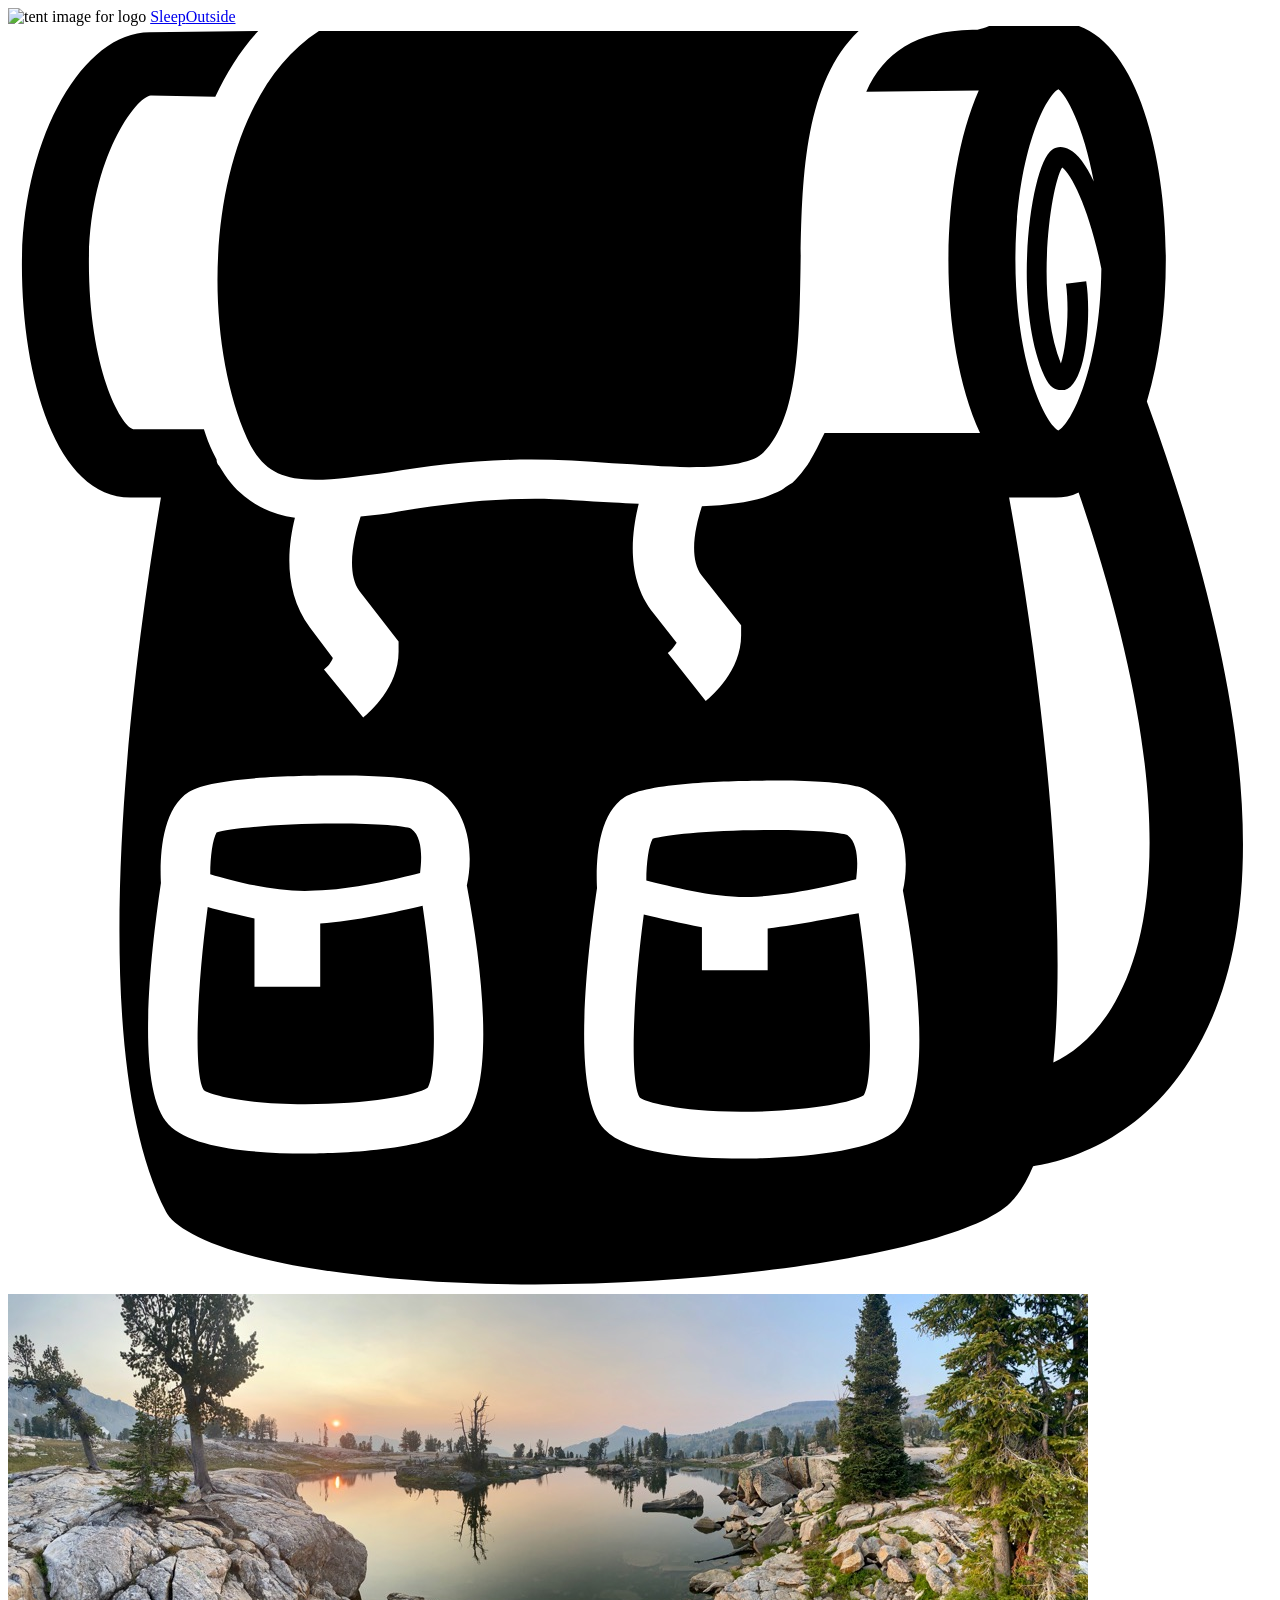
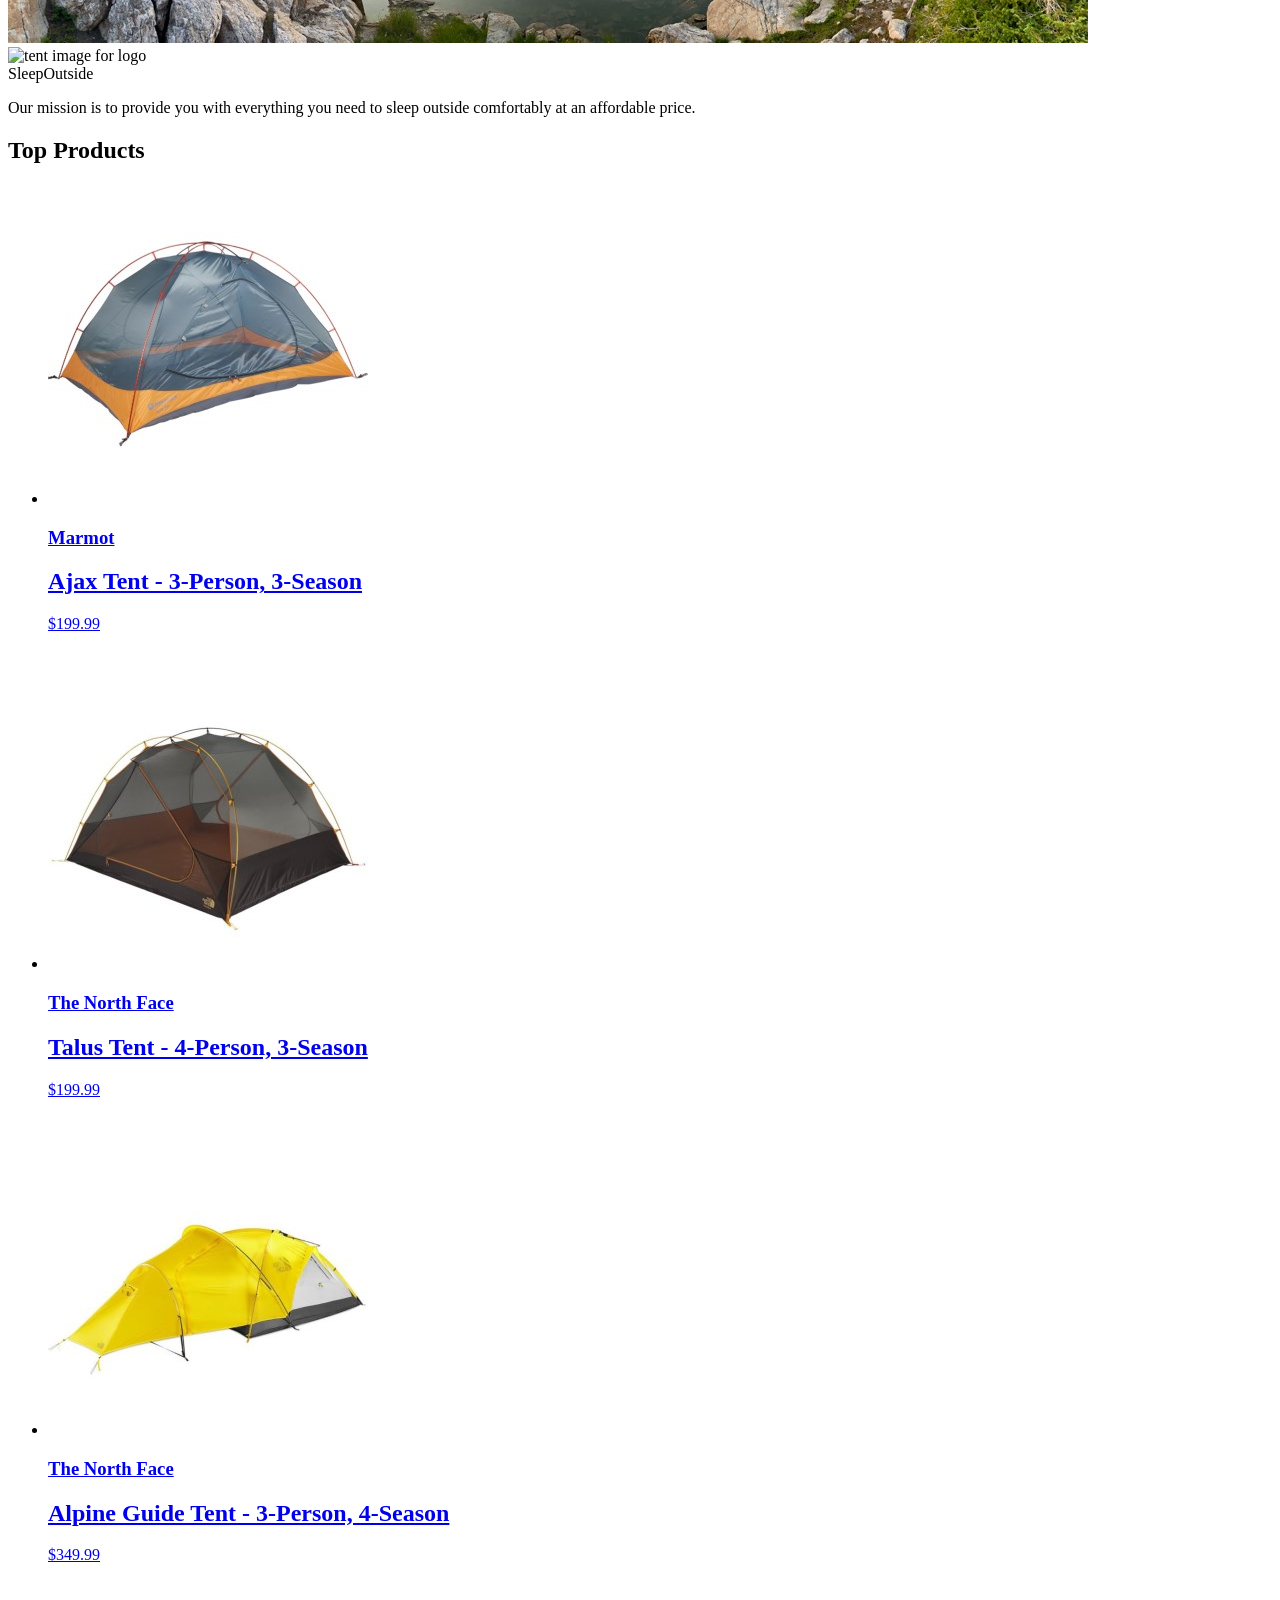
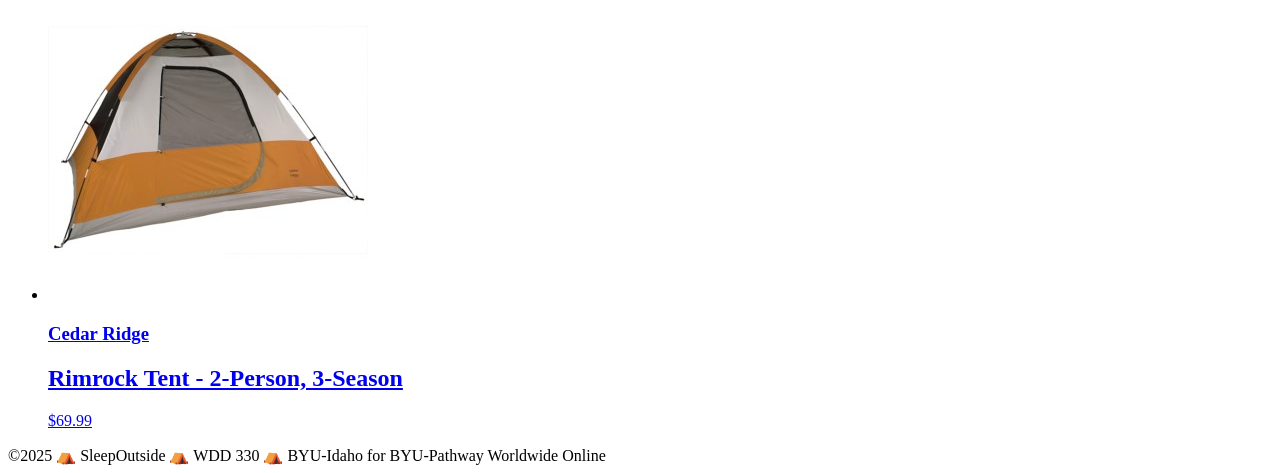
==== src/index.html @ 7f604e32 "Initial commit" ====
<!doctype html>
<html lang="en">
  <head>
    <meta charset="UTF-8" />
    <meta name="viewport" content="width=device-width, initial-scale=1.0" />
    <title>Sleep Outside | Home</title>
    <link rel="stylesheet" href="/css/style.css" />
  </head>

  <body>
    <header class="divider">
      <div class="logo">
        <img src="/images/noun_Tent_2517.svg" alt="tent image for logo" />
        <a href="index.html"> Sleep<span class="highlight">Outside</span></a>
      </div>
      <div class="cart">
        <a href="cart/index.html">
          <svg xmlns="http://www.w3.org/2000/svg" viewBox="0 0 100 100">
            <path
              d="M18.9 32.6c1.1 2.4 2.5 3.3 5.4 3.3 1.6 0 3.6-0.3 5.9-0.6 3.2-0.5 6.9-1 11.2-1 2.1 0 4.3 0.1 6.4 0.3 2.1 0.1 4.2 0.3 6.1 0.3 3.2 0 5.2-0.4 5.9-1.2 2.7-2.7 2.8-8.8 2.9-14.6 0.1-6.7 0.2-14.5 4.6-18.7 -0.5 0-1 0-1.6 0 -14.2 0-37.5 0-41.1 0C15.6 6.2 14.9 23.6 18.9 32.6z"
            />
            <path
              d="M90.1 29.7c1-3.3 1.5-7.3 1.5-11.2 0-9-2.7-18.8-8.6-18.8 -0.1 0-0.2 0-0.3 0L77.8-0.1c-0.3 0.2-0.8 0.3-1.1 0.4 0 0 0 0 0 0 -0.2 0-0.3 0-0.4 0 -4.5 0.1-7 1.8-8.4 4.9l8.9-0.1c-1.6 3.6-2.4 8.7-2.4 13.5 0 4.9 0.8 9.9 2.5 13.6l-12.3 0c-0.2 0.4-0.4 0.8-0.6 1.2 -0.2 0.4-0.4 0.7-0.6 1.1 -0.1 0.1-0.1 0.2-0.2 0.3 -0.3 0.4-0.5 0.7-0.9 1.1 0 0 0 0 0 0 0 0-0.1 0.1-0.1 0.1 -0.1 0.1-0.2 0.2-0.4 0.3 -0.2 0.1-0.4 0.3-0.6 0.4 0 0 0 0 0 0 -0.4 0.2-0.9 0.4-1.4 0.6 -1.3 0.4-2.9 0.6-4.9 0.7 -0.5 1.5-1.1 4.1 0 5.5l3.1 3.9 0 0.8c0 2.8-2.3 4.8-2.8 5.2l-3-3.8c0.3-0.2 0.5-0.5 0.7-0.8l-1.8-2.3c-2.2-2.7-1.8-6.3-1.2-8.7 -0.7 0-1.4-0.1-2-0.1 -2.1-0.1-4.3-0.3-6.2-0.3 -4.1 0-7.7 0.5-10.8 1 -1 0.2-2 0.3-3 0.4 -0.5 1.5-1.2 4.4-0.1 5.9l3.1 4 0 0.8c0 2.8-2.3 4.8-2.8 5.2l-3.1-3.8c0.3-0.2 0.6-0.6 0.7-0.9l-1.8-2.4c-2.1-2.8-1.8-6.3-1.2-8.7 -1.6-0.2-2.9-0.8-4-1.7h0c-0.8-0.6-1.4-1.4-2-2.4 -0.1-0.1-0.2-0.3-0.2-0.5 -0.1-0.2-0.2-0.4-0.3-0.6 -0.3-0.6-0.5-1.2-0.7-1.8l-5.6 0c-1-0.3-3.5-4.8-3.5-13.2 0-8.1 3.7-13.1 4.9-13.2L16.4 5.6c0.9-1.9 2-3.7 3.4-5.2L11.2 0.5c-5.4 0-10.1 8.6-10.1 18.4 0 8.9 2.7 18.4 8.6 18.4h2.4c-1.8 10.7-6.6 43 0.4 56.5 0.7 1.4 4.3 3.4 12.2 4.6 20.2 3.1 49.8-0.5 54.6-5.3 0.7-0.7 1.3-1.7 1.8-2.9 2-0.3 8.2-1.7 12.4-8.4C100.1 71.5 98.9 53.9 90.1 29.7zM35.6 87.1c-2.6 2-10.5 2.1-12.1 2.1 0 0 0 0 0 0 -3.9 0-9-0.4-10.8-2.3 -2.6-2.7-1.5-13-0.6-19.1 -0.1-1.9 0-5.8 2.2-7.2 1.9-1.2 8.7-1.3 11.6-1.3 6.4 0 7.4 0.6 7.8 0.9 3 1.8 3.1 5.6 2.6 7.8C37.7 75.5 38.6 84.8 35.6 87.1zM70.1 87.5c-2.6 2-10.5 2.1-12.1 2.1 0 0 0 0 0 0 -3.9 0-9-0.4-10.8-2.3 -2.6-2.7-1.5-13-0.6-19.1 -0.1-1.9 0-5.8 2.2-7.2 1.9-1.2 8.7-1.3 11.6-1.3 6.4 0 7.4 0.6 7.8 0.9 3 1.8 3.1 5.6 2.6 7.8C72.2 76 73.1 85.3 70.1 87.5zM85.9 12.3c-0.6-1.3-1.3-2.2-1.9-2.5 -0.5-0.3-1-0.3-1.4 0 -1.7 1.1-3.2 12.2-0.6 17.9 0.4 0.9 0.9 1.1 1.3 1.1 0.1 0 0.2 0 0.3 0 1.8-0.5 2.1-6.2 1.7-8.6l-1.6 0.2c0.3 2.2 0 5.1-0.4 6.3 -2.1-5.3-0.8-14.1 0.1-15.5 0.8 0.6 2.2 3.5 3.1 8 -0.1 7.9-2.4 12.3-3.4 12.8 -1-0.5-3.4-5.2-3.4-13.5 0-8.3 2.4-13 3.4-13.5C83.7 5.4 85.1 7.9 85.9 12.3zM87.3 77.7c-1.4 2.3-3.1 3.6-4.6 4.3 1.2-12.2-1-31-3.5-44.7h3.3c0.1 0 0.3 0 0.4 0 0.6 0 1.2-0.1 1.8-0.4C92.8 60.7 90.7 72.2 87.3 77.7z"
            />
            <path
              d="M24.7 71v5h-5.2v-5.4c-1.4-0.3-2.7-0.6-3.7-0.9 -0.9 6.8-1.1 13.3-0.3 14.5 0.4 0.3 2.9 1.1 8 1.1h0c5 0 8.8-0.7 9.7-1.3 0.8-1.3 0.6-7.7-0.4-14.4C30.7 70.1 27.5 70.8 24.7 71z"
            />
            <path
              d="M58.8 68.9c2.9-0.1 6.4-0.9 8.3-1.4 0.1-0.8 0.3-2.8-0.7-3.5 -0.5-0.2-2.5-0.4-5.9-0.4 -4.9 0-8.6 0.4-9.5 0.7 -0.3 0.5-0.5 1.9-0.5 3.3C52.5 68.1 56 69 58.8 68.9z"
            />
            <path
              d="M24.3 68.4c2.9-0.1 6.4-0.9 8.3-1.4 0.1-0.8 0.3-2.8-0.7-3.5 -0.5-0.2-2.5-0.4-5.9-0.4 -4.9 0-8.6 0.4-9.5 0.7 -0.3 0.5-0.5 1.9-0.5 3.3C18 67.7 21.5 68.6 24.3 68.4z"
            />
            <path
              d="M60.1 71.4v3.3h-5.2v-3.4c-1.7-0.3-3.3-0.7-4.6-1 -0.9 6.8-1.1 13.3-0.3 14.5 0.4 0.3 2.9 1.1 8 1.1h0c5 0 8.8-0.7 9.7-1.3 0.8-1.3 0.6-7.7-0.4-14.4C65.5 70.5 62.7 71.1 60.1 71.4z"
            />

            <!-- <text x="0" y="115" fill="#000000" font-size="5px" font-weight="bold" font-family="'Helvetica Neue', Helvetica, Arial-Unicode, Arial, Sans-serif">Created by Natalia Woodroffe</text>
            <text x="0" y="120" fill="#000000" font-size="5px" font-weight="bold" font-family="'Helvetica Neue', Helvetica, Arial-Unicode, Arial, Sans-serif">from the Noun Project</text> -->
          </svg>
        </a>
      </div>
    </header>
    <main class="divider">
      <div class="hero">
        <img
          src="/images/banner-sm.jpg"
          srcset="images/banner-sm.jpg 500w, images/banner.jpg"
          alt="image of a high mountain lake"
        />
        <div class="logo logo--square">
          <img src="/images/noun_Tent_2517.svg" alt="tent image for logo" />
          <div>Sleep<span class="highlight">Outside</span></div>
        </div>
        <div class="mission">
          <p>
            Our mission is to provide you with everything you need to sleep
            outside comfortably at an affordable price.
          </p>
        </div>
      </div>

      <section class="products">
        <h2>Top Products</h2>
        <ul class="product-list">
          <li class="product-card">
            <a href="product_pages/marmot-ajax-3.html">
              <img
                src="images/tents/marmot-ajax-tent-3-person-3-season-in-pale-pumpkin-terracotta~p~880rr_01~320.jpg"
                alt="Marmot Ajax tent"
              />
              <h3 class="card__brand">Marmot</h3>
              <h2 class="card__name">Ajax Tent - 3-Person, 3-Season</h2>
              <p class="product-card__price">$199.99</p>
            </a>
          </li>
          <li class="product-card">
            <a href="product_pages/northface-talus-4.html">
              <img
                src="images/tents/the-north-face-talus-tent-4-person-3-season-in-golden-oak-saffron-yellow~p~985rf_01~320.jpg"
                alt="Talus Tent - 4-Person, 3-Season"
              />
              <h3 class="card__brand">The North Face</h3>
              <h2 class="card__name">Talus Tent - 4-Person, 3-Season</h2>
              <p class="product-card__price">$199.99</p>
            </a>
          </li>
          <li class="product-card">
            <a href="product_pages/northface-alpine-3.html">
              <img
                src="images/tents/the-north-face-alpine-guide-tent-3-person-4-season-in-canary-yellow-high-rise-grey~p~985pr_01~320.jpg"
                alt="Alpine Guide Tent - 3-Person, 4-Season"
              />
              <h3 class="card__brand">The North Face</h3>
              <h2 class="card__name">Alpine Guide Tent - 3-Person, 4-Season</h2>
              <p class="product-card__price">$349.99</p>
            </a>
          </li>
          <li class="product-card">
            <a href="product_pages/cedar-ridge-rimrock-2.html">
              <img
                src="images/tents/cedar-ridge-rimrock-tent-2-person-3-season-in-rust-clay~p~344yj_01~320.jpg"
                alt="Rimrock Tent - 2-Person, 3-Season"
              />
              <h3 class="card__brand">Cedar Ridge</h3>
              <h2 class="card__name">Rimrock Tent - 2-Person, 3-Season</h2>
              <p class="product-card__price">$69.99</p>
            </a>
          </li>
        </ul>
      </section>
    </main>
    <footer>
      &copy;2025 ⛺ SleepOutside ⛺ WDD 330 ⛺ BYU-Idaho for BYU-Pathway
      Worldwide Online
    </footer>
  </body>
</html>
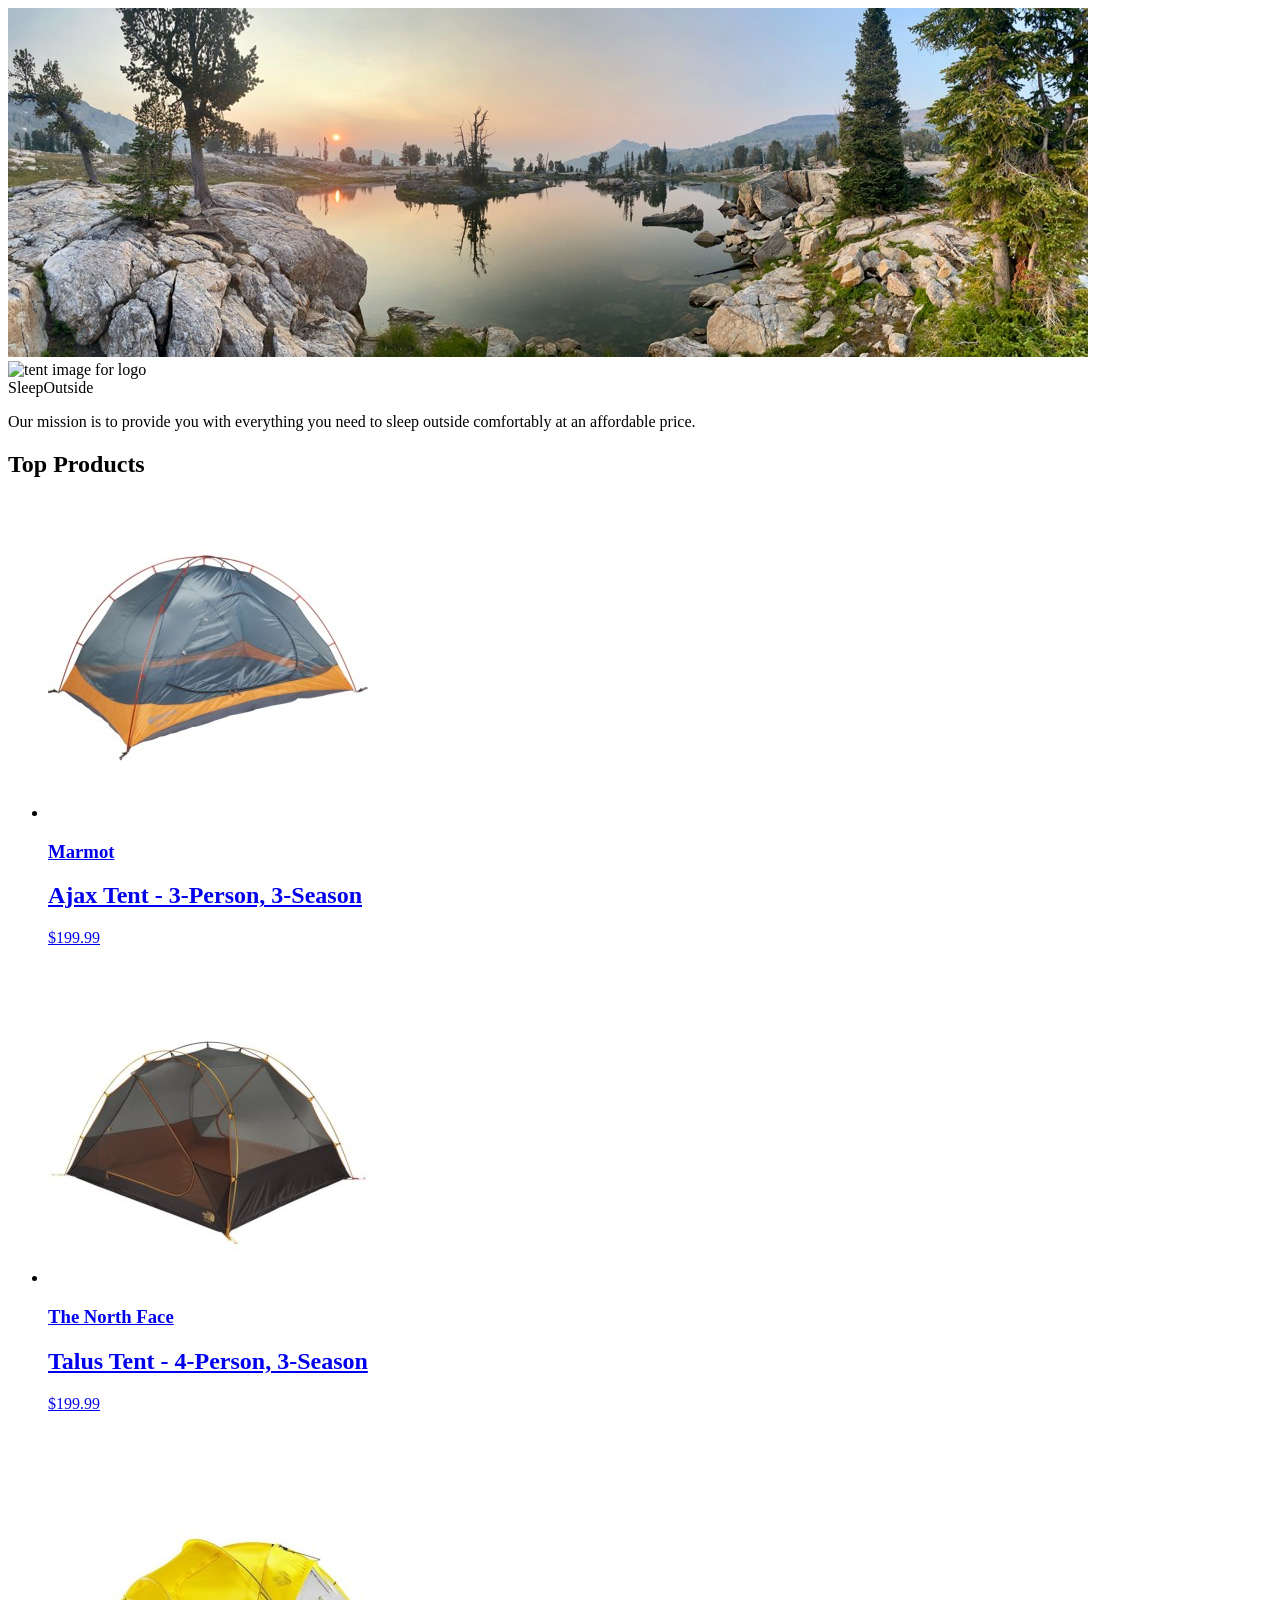
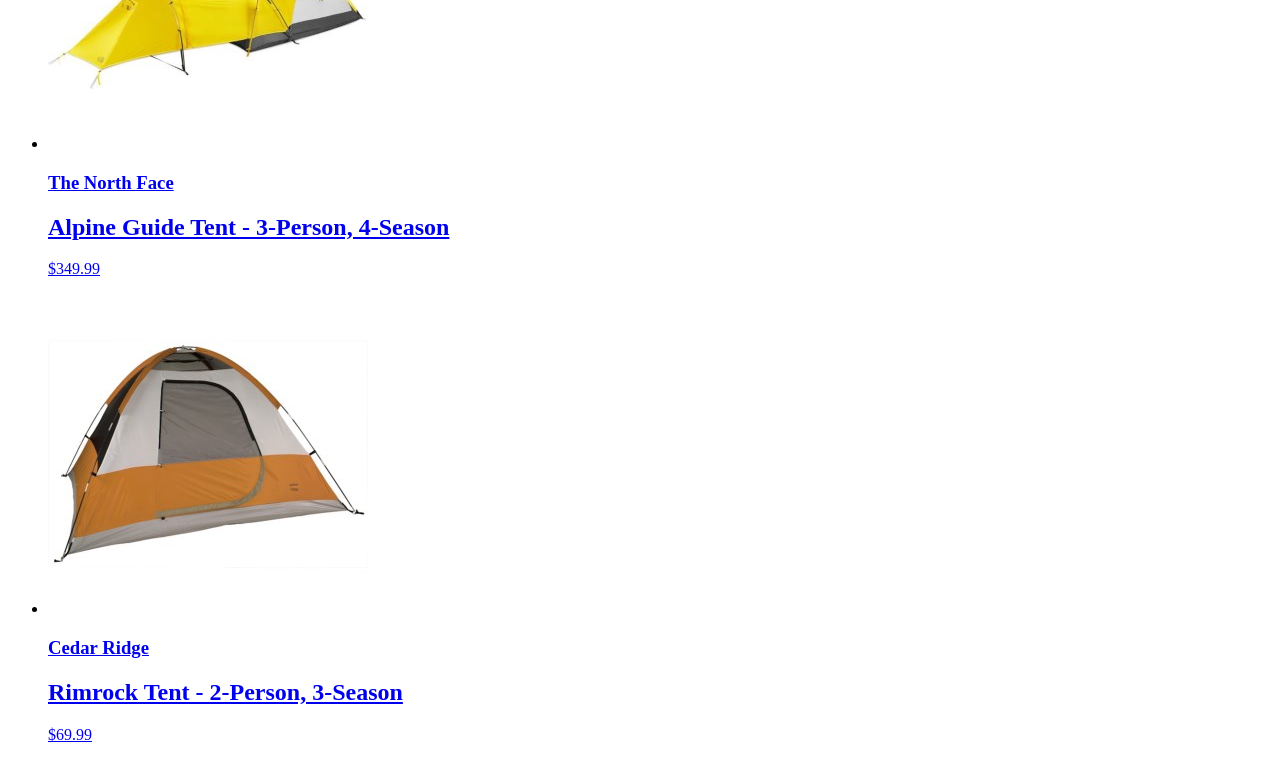
==== commit 93527ddf: "Add dynamic header and footer with partials for team activity 3" ====
--- a/src/index.html
+++ b/src/index.html
@@ -5,42 +5,11 @@
     <meta name="viewport" content="width=device-width, initial-scale=1.0" />
     <title>Sleep Outside | Home</title>
     <link rel="stylesheet" href="/css/style.css" />
+    <script src="/js/main.js" type="module"></script>
   </head>
 
   <body>
-    <header class="divider">
-      <div class="logo">
-        <img src="/images/noun_Tent_2517.svg" alt="tent image for logo" />
-        <a href="index.html"> Sleep<span class="highlight">Outside</span></a>
-      </div>
-      <div class="cart">
-        <a href="cart/index.html">
-          <svg xmlns="http://www.w3.org/2000/svg" viewBox="0 0 100 100">
-            <path
-              d="M18.9 32.6c1.1 2.4 2.5 3.3 5.4 3.3 1.6 0 3.6-0.3 5.9-0.6 3.2-0.5 6.9-1 11.2-1 2.1 0 4.3 0.1 6.4 0.3 2.1 0.1 4.2 0.3 6.1 0.3 3.2 0 5.2-0.4 5.9-1.2 2.7-2.7 2.8-8.8 2.9-14.6 0.1-6.7 0.2-14.5 4.6-18.7 -0.5 0-1 0-1.6 0 -14.2 0-37.5 0-41.1 0C15.6 6.2 14.9 23.6 18.9 32.6z"
-            />
-            <path
-              d="M90.1 29.7c1-3.3 1.5-7.3 1.5-11.2 0-9-2.7-18.8-8.6-18.8 -0.1 0-0.2 0-0.3 0L77.8-0.1c-0.3 0.2-0.8 0.3-1.1 0.4 0 0 0 0 0 0 -0.2 0-0.3 0-0.4 0 -4.5 0.1-7 1.8-8.4 4.9l8.9-0.1c-1.6 3.6-2.4 8.7-2.4 13.5 0 4.9 0.8 9.9 2.5 13.6l-12.3 0c-0.2 0.4-0.4 0.8-0.6 1.2 -0.2 0.4-0.4 0.7-0.6 1.1 -0.1 0.1-0.1 0.2-0.2 0.3 -0.3 0.4-0.5 0.7-0.9 1.1 0 0 0 0 0 0 0 0-0.1 0.1-0.1 0.1 -0.1 0.1-0.2 0.2-0.4 0.3 -0.2 0.1-0.4 0.3-0.6 0.4 0 0 0 0 0 0 -0.4 0.2-0.9 0.4-1.4 0.6 -1.3 0.4-2.9 0.6-4.9 0.7 -0.5 1.5-1.1 4.1 0 5.5l3.1 3.9 0 0.8c0 2.8-2.3 4.8-2.8 5.2l-3-3.8c0.3-0.2 0.5-0.5 0.7-0.8l-1.8-2.3c-2.2-2.7-1.8-6.3-1.2-8.7 -0.7 0-1.4-0.1-2-0.1 -2.1-0.1-4.3-0.3-6.2-0.3 -4.1 0-7.7 0.5-10.8 1 -1 0.2-2 0.3-3 0.4 -0.5 1.5-1.2 4.4-0.1 5.9l3.1 4 0 0.8c0 2.8-2.3 4.8-2.8 5.2l-3.1-3.8c0.3-0.2 0.6-0.6 0.7-0.9l-1.8-2.4c-2.1-2.8-1.8-6.3-1.2-8.7 -1.6-0.2-2.9-0.8-4-1.7h0c-0.8-0.6-1.4-1.4-2-2.4 -0.1-0.1-0.2-0.3-0.2-0.5 -0.1-0.2-0.2-0.4-0.3-0.6 -0.3-0.6-0.5-1.2-0.7-1.8l-5.6 0c-1-0.3-3.5-4.8-3.5-13.2 0-8.1 3.7-13.1 4.9-13.2L16.4 5.6c0.9-1.9 2-3.7 3.4-5.2L11.2 0.5c-5.4 0-10.1 8.6-10.1 18.4 0 8.9 2.7 18.4 8.6 18.4h2.4c-1.8 10.7-6.6 43 0.4 56.5 0.7 1.4 4.3 3.4 12.2 4.6 20.2 3.1 49.8-0.5 54.6-5.3 0.7-0.7 1.3-1.7 1.8-2.9 2-0.3 8.2-1.7 12.4-8.4C100.1 71.5 98.9 53.9 90.1 29.7zM35.6 87.1c-2.6 2-10.5 2.1-12.1 2.1 0 0 0 0 0 0 -3.9 0-9-0.4-10.8-2.3 -2.6-2.7-1.5-13-0.6-19.1 -0.1-1.9 0-5.8 2.2-7.2 1.9-1.2 8.7-1.3 11.6-1.3 6.4 0 7.4 0.6 7.8 0.9 3 1.8 3.1 5.6 2.6 7.8C37.7 75.5 38.6 84.8 35.6 87.1zM70.1 87.5c-2.6 2-10.5 2.1-12.1 2.1 0 0 0 0 0 0 -3.9 0-9-0.4-10.8-2.3 -2.6-2.7-1.5-13-0.6-19.1 -0.1-1.9 0-5.8 2.2-7.2 1.9-1.2 8.7-1.3 11.6-1.3 6.4 0 7.4 0.6 7.8 0.9 3 1.8 3.1 5.6 2.6 7.8C72.2 76 73.1 85.3 70.1 87.5zM85.9 12.3c-0.6-1.3-1.3-2.2-1.9-2.5 -0.5-0.3-1-0.3-1.4 0 -1.7 1.1-3.2 12.2-0.6 17.9 0.4 0.9 0.9 1.1 1.3 1.1 0.1 0 0.2 0 0.3 0 1.8-0.5 2.1-6.2 1.7-8.6l-1.6 0.2c0.3 2.2 0 5.1-0.4 6.3 -2.1-5.3-0.8-14.1 0.1-15.5 0.8 0.6 2.2 3.5 3.1 8 -0.1 7.9-2.4 12.3-3.4 12.8 -1-0.5-3.4-5.2-3.4-13.5 0-8.3 2.4-13 3.4-13.5C83.7 5.4 85.1 7.9 85.9 12.3zM87.3 77.7c-1.4 2.3-3.1 3.6-4.6 4.3 1.2-12.2-1-31-3.5-44.7h3.3c0.1 0 0.3 0 0.4 0 0.6 0 1.2-0.1 1.8-0.4C92.8 60.7 90.7 72.2 87.3 77.7z"
-            />
-            <path
-              d="M24.7 71v5h-5.2v-5.4c-1.4-0.3-2.7-0.6-3.7-0.9 -0.9 6.8-1.1 13.3-0.3 14.5 0.4 0.3 2.9 1.1 8 1.1h0c5 0 8.8-0.7 9.7-1.3 0.8-1.3 0.6-7.7-0.4-14.4C30.7 70.1 27.5 70.8 24.7 71z"
-            />
-            <path
-              d="M58.8 68.9c2.9-0.1 6.4-0.9 8.3-1.4 0.1-0.8 0.3-2.8-0.7-3.5 -0.5-0.2-2.5-0.4-5.9-0.4 -4.9 0-8.6 0.4-9.5 0.7 -0.3 0.5-0.5 1.9-0.5 3.3C52.5 68.1 56 69 58.8 68.9z"
-            />
-            <path
-              d="M24.3 68.4c2.9-0.1 6.4-0.9 8.3-1.4 0.1-0.8 0.3-2.8-0.7-3.5 -0.5-0.2-2.5-0.4-5.9-0.4 -4.9 0-8.6 0.4-9.5 0.7 -0.3 0.5-0.5 1.9-0.5 3.3C18 67.7 21.5 68.6 24.3 68.4z"
-            />
-            <path
-              d="M60.1 71.4v3.3h-5.2v-3.4c-1.7-0.3-3.3-0.7-4.6-1 -0.9 6.8-1.1 13.3-0.3 14.5 0.4 0.3 2.9 1.1 8 1.1h0c5 0 8.8-0.7 9.7-1.3 0.8-1.3 0.6-7.7-0.4-14.4C65.5 70.5 62.7 71.1 60.1 71.4z"
-            />
-
-            <!-- <text x="0" y="115" fill="#000000" font-size="5px" font-weight="bold" font-family="'Helvetica Neue', Helvetica, Arial-Unicode, Arial, Sans-serif">Created by Natalia Woodroffe</text>
-            <text x="0" y="120" fill="#000000" font-size="5px" font-weight="bold" font-family="'Helvetica Neue', Helvetica, Arial-Unicode, Arial, Sans-serif">from the Noun Project</text> -->
-          </svg>
-        </a>
-      </div>
-    </header>
+    <header class="divider" id="main-header"></header>
     <main class="divider">
       <div class="hero">
         <img
@@ -64,7 +33,7 @@
         <h2>Top Products</h2>
         <ul class="product-list">
           <li class="product-card">
-            <a href="product_pages/marmot-ajax-3.html">
+            <a href="product_pages/?product=880RR">
               <img
                 src="images/tents/marmot-ajax-tent-3-person-3-season-in-pale-pumpkin-terracotta~p~880rr_01~320.jpg"
                 alt="Marmot Ajax tent"
@@ -75,7 +44,7 @@
             </a>
           </li>
           <li class="product-card">
-            <a href="product_pages/northface-talus-4.html">
+            <a href="product_pages/index.html?product=985RF">
               <img
                 src="images/tents/the-north-face-talus-tent-4-person-3-season-in-golden-oak-saffron-yellow~p~985rf_01~320.jpg"
                 alt="Talus Tent - 4-Person, 3-Season"
@@ -86,7 +55,7 @@
             </a>
           </li>
           <li class="product-card">
-            <a href="product_pages/northface-alpine-3.html">
+            <a href="product_pages/index.html?product=985PR">
               <img
                 src="images/tents/the-north-face-alpine-guide-tent-3-person-4-season-in-canary-yellow-high-rise-grey~p~985pr_01~320.jpg"
                 alt="Alpine Guide Tent - 3-Person, 4-Season"
@@ -97,7 +66,7 @@
             </a>
           </li>
           <li class="product-card">
-            <a href="product_pages/cedar-ridge-rimrock-2.html">
+            <a href="product_pages/index.html?product=880RT">
               <img
                 src="images/tents/cedar-ridge-rimrock-tent-2-person-3-season-in-rust-clay~p~344yj_01~320.jpg"
                 alt="Rimrock Tent - 2-Person, 3-Season"
@@ -110,9 +79,6 @@
         </ul>
       </section>
     </main>
-    <footer>
-      &copy;2025 ⛺ SleepOutside ⛺ WDD 330 ⛺ BYU-Idaho for BYU-Pathway
-      Worldwide Online
-    </footer>
+    <footer id="main-footer"></footer>
   </body>
 </html>
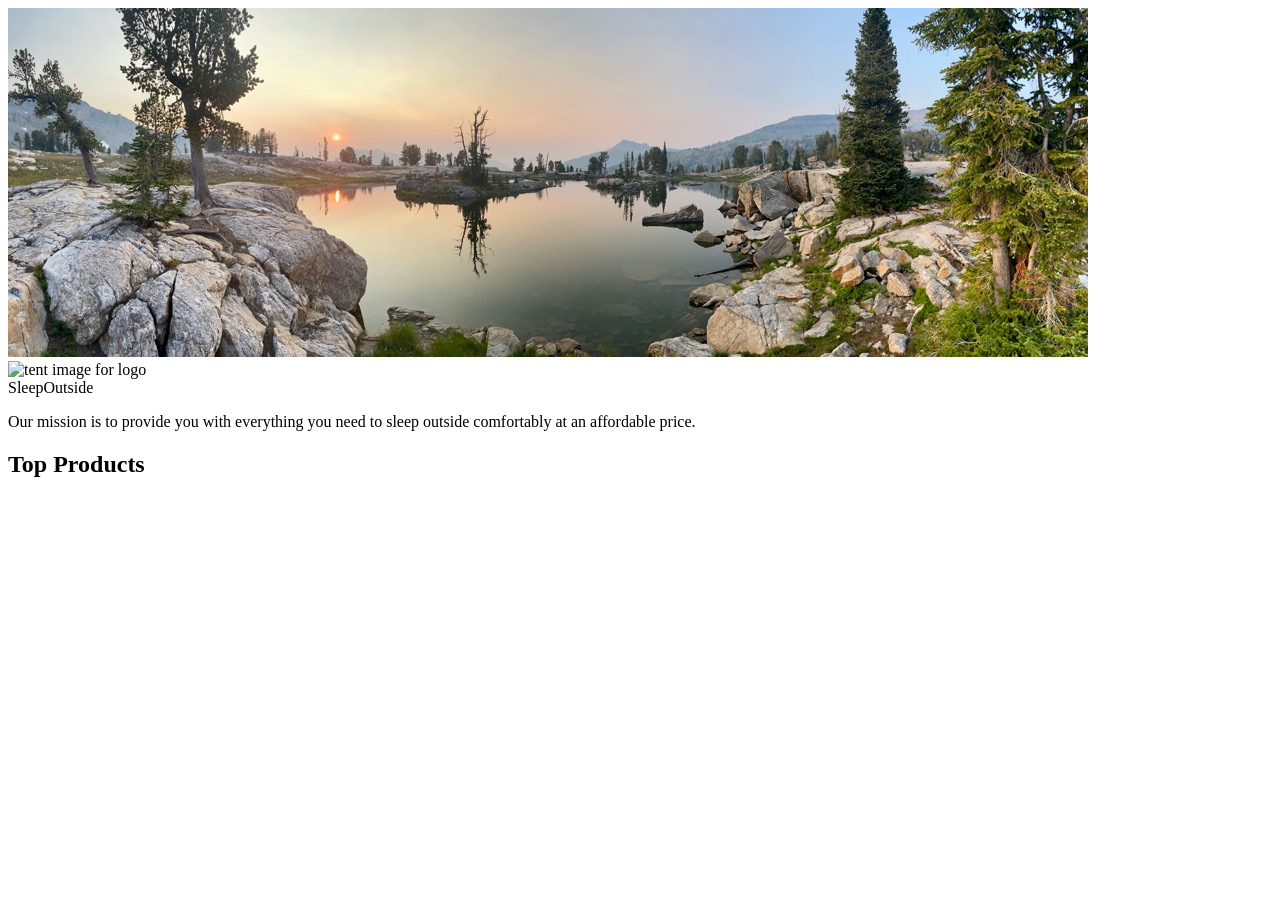
==== commit ff25cad9: "Add dynamic product list and move static assets to public" ====
--- a/src/index.html
+++ b/src/index.html
@@ -31,51 +31,7 @@
 
       <section class="products">
         <h2>Top Products</h2>
-        <ul class="product-list">
-          <li class="product-card">
-            <a href="product_pages/?product=880RR">
-              <img
-                src="images/tents/marmot-ajax-tent-3-person-3-season-in-pale-pumpkin-terracotta~p~880rr_01~320.jpg"
-                alt="Marmot Ajax tent"
-              />
-              <h3 class="card__brand">Marmot</h3>
-              <h2 class="card__name">Ajax Tent - 3-Person, 3-Season</h2>
-              <p class="product-card__price">$199.99</p>
-            </a>
-          </li>
-          <li class="product-card">
-            <a href="product_pages/index.html?product=985RF">
-              <img
-                src="images/tents/the-north-face-talus-tent-4-person-3-season-in-golden-oak-saffron-yellow~p~985rf_01~320.jpg"
-                alt="Talus Tent - 4-Person, 3-Season"
-              />
-              <h3 class="card__brand">The North Face</h3>
-              <h2 class="card__name">Talus Tent - 4-Person, 3-Season</h2>
-              <p class="product-card__price">$199.99</p>
-            </a>
-          </li>
-          <li class="product-card">
-            <a href="product_pages/index.html?product=985PR">
-              <img
-                src="images/tents/the-north-face-alpine-guide-tent-3-person-4-season-in-canary-yellow-high-rise-grey~p~985pr_01~320.jpg"
-                alt="Alpine Guide Tent - 3-Person, 4-Season"
-              />
-              <h3 class="card__brand">The North Face</h3>
-              <h2 class="card__name">Alpine Guide Tent - 3-Person, 4-Season</h2>
-              <p class="product-card__price">$349.99</p>
-            </a>
-          </li>
-          <li class="product-card">
-            <a href="product_pages/index.html?product=880RT">
-              <img
-                src="images/tents/cedar-ridge-rimrock-tent-2-person-3-season-in-rust-clay~p~344yj_01~320.jpg"
-                alt="Rimrock Tent - 2-Person, 3-Season"
-              />
-              <h3 class="card__brand">Cedar Ridge</h3>
-              <h2 class="card__name">Rimrock Tent - 2-Person, 3-Season</h2>
-              <p class="product-card__price">$69.99</p>
-            </a>
-          </li>
+        <ul class="product-list">          
         </ul>
       </section>
     </main>
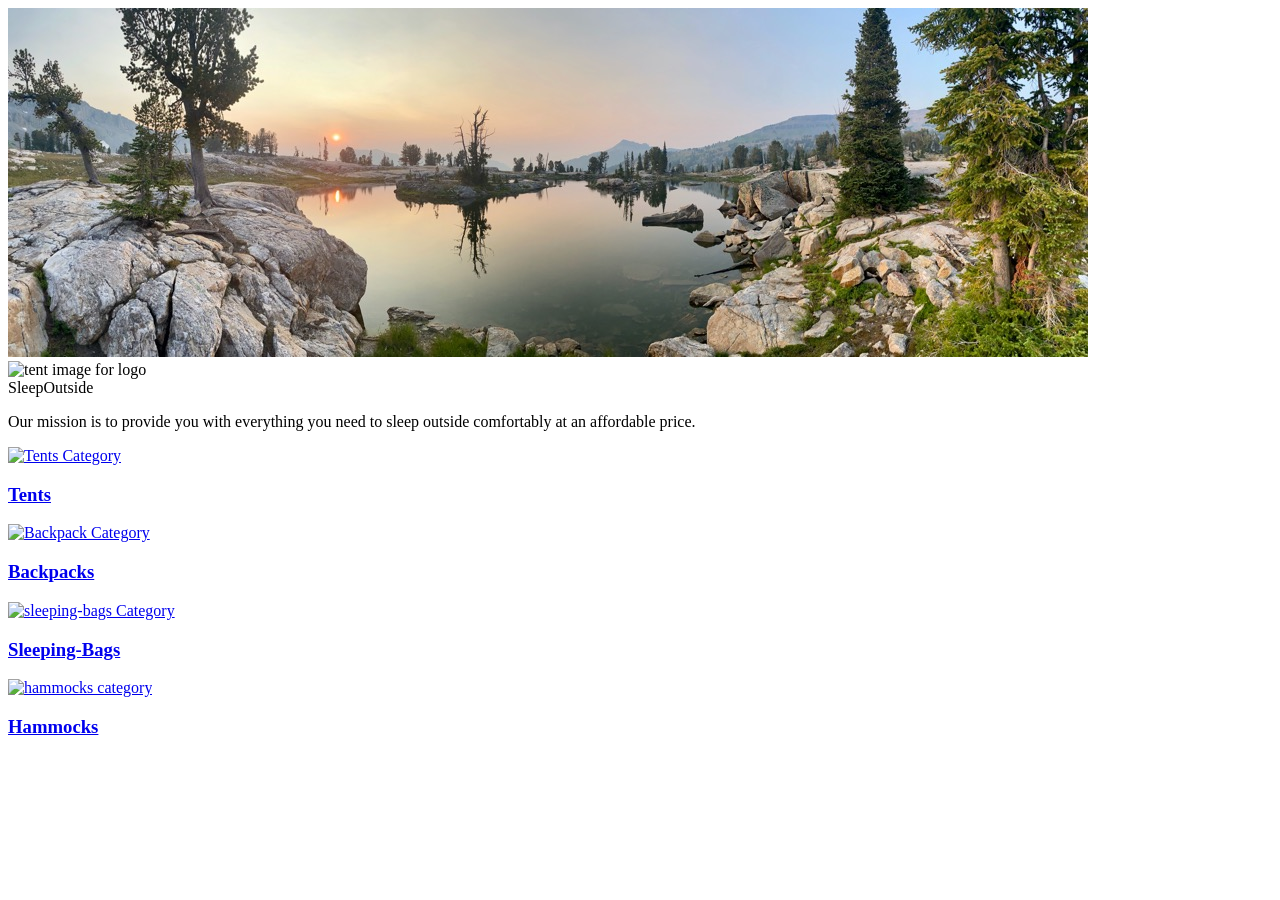
==== commit 2c18fc2a: "Complete W03 expand inventory and cart total" ====
--- a/src/index.html
+++ b/src/index.html
@@ -30,9 +30,31 @@
       </div>
 
       <section class="products">
-        <h2>Top Products</h2>
-        <ul class="product-list">          
-        </ul>
+        <a href="/product_listing/index.html?category=tents">
+          <img src="/images/noun_Tent_2517.svg" alt="Tents Category" />
+          <h3>Tents</h3></a
+        >
+        <a href="/product_listing/index.html?category=backpacks">
+          <img
+            src="/images/noun_Backpack_2389275.svg"
+            alt="Backpack Category"
+          />
+          <h3>Backpacks</h3>
+        </a>
+        <a href="/product_listing/index.html?category=sleeping-bags">
+          <img
+            src="images/category-sleepingbags.svg"
+            alt="sleeping-bags Category"
+          />
+          <h3>Sleeping-Bags</h3>
+        </a>
+        <a href="/product_listing/index.html?category=hammocks"
+          ><img
+            src="images/category-hammocks.svg"
+            alt="hammocks category"
+          />
+          <h3>Hammocks</h3>
+        </a>
       </section>
     </main>
     <footer id="main-footer"></footer>
